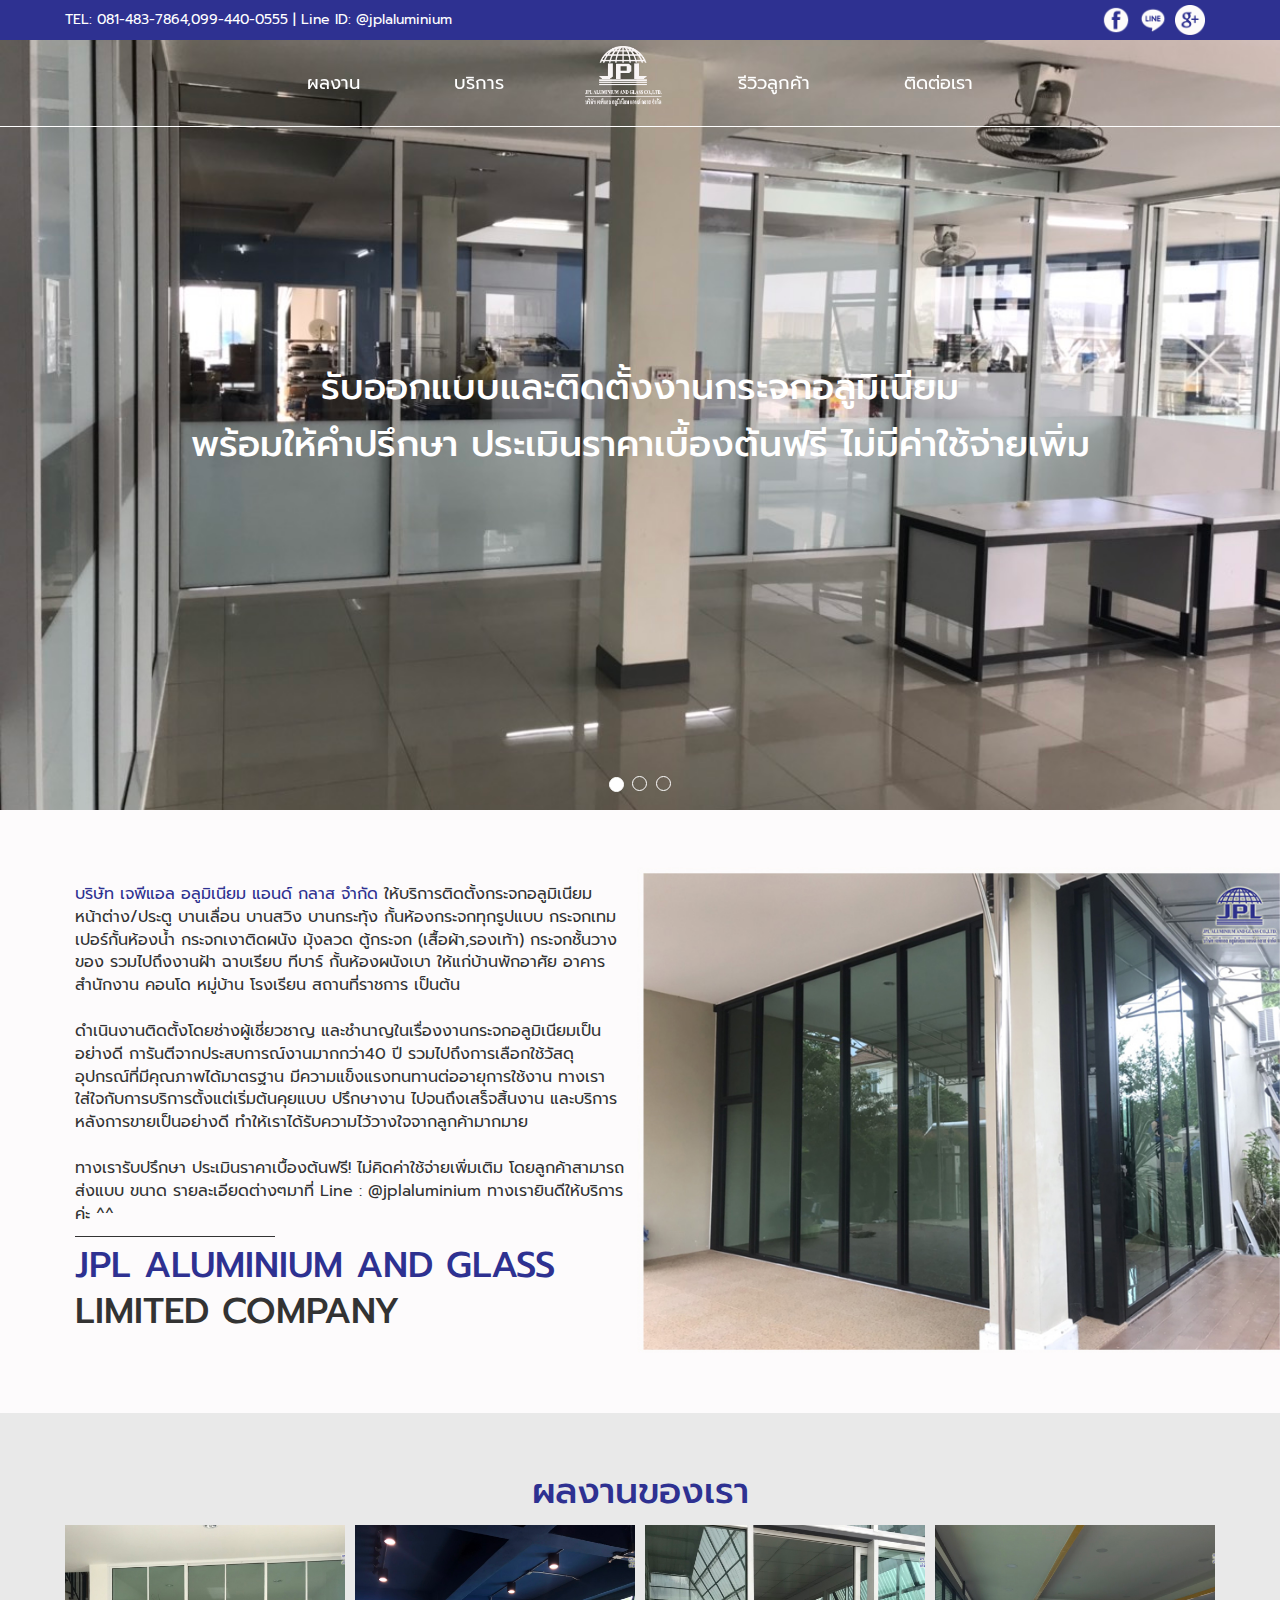
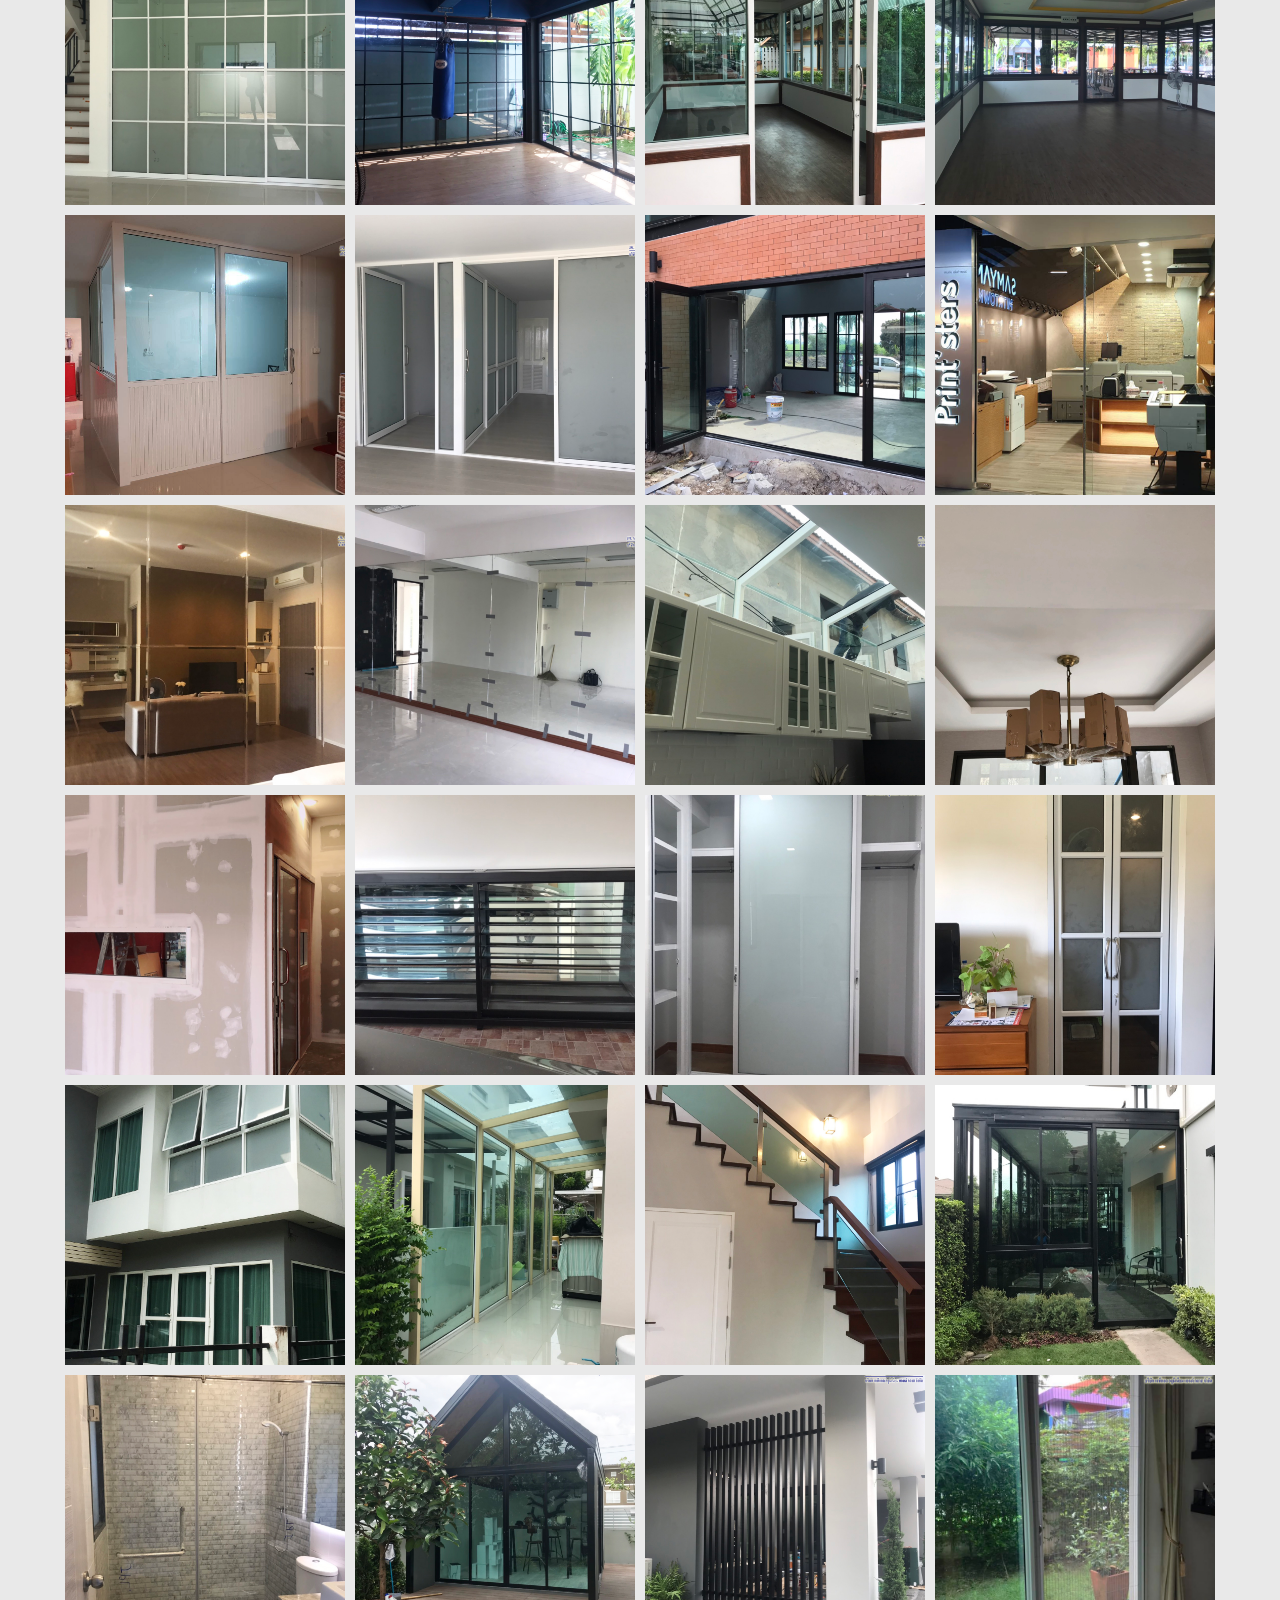
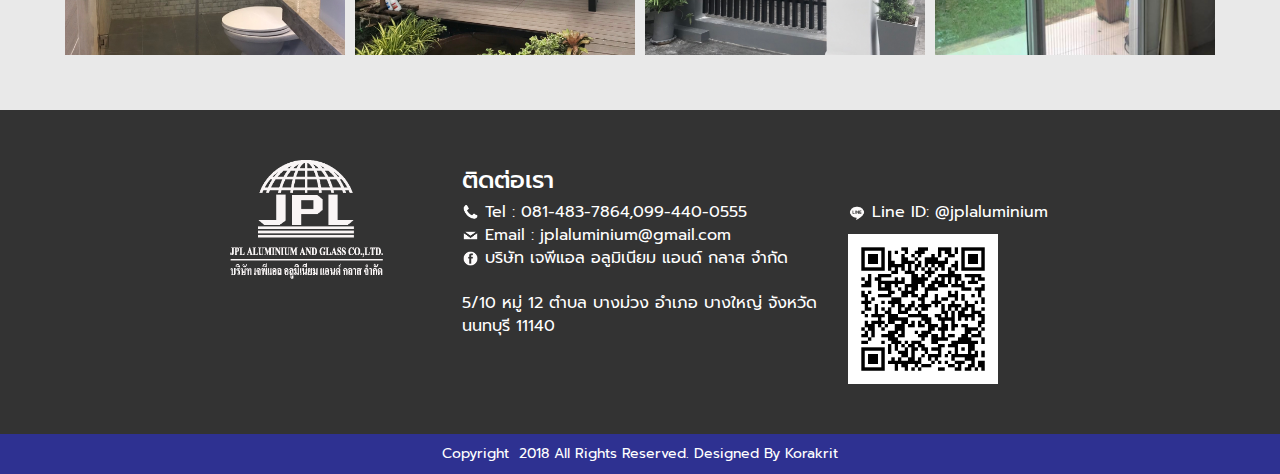
==== index.html @ d48ef94b "test update" ====
<html lang="en"><head>
<meta charset="UTF-8">
<!-- Meta -->
<meta name="viewport" content="width=device-width, initial-scale=1">
<meta name="keywords" content="กั้นห้องอลูมิเนียม, ประตูกระจกอลูมิเนียม, รับติดตั้งกระจกราคาถูก, รับติดตั้งกระจก, รับติดตั้งตกแต่งภายใน, รับกั้นห้องกระจก, รับกั้นห้องอาบน้ำ, รับติดตั้งประตูกระจก, รับติดตั้งหน้าต่างกระจก">
<meta name="description" content="บริการติดตั้งกระจกอลูมิเนียมราคาถูก หน้าต่างประตูกระจก มุ้งลวด มุ้งจีบ กั้นห้อง กั้นห้องอาบน้ำ กระจกเทมเปอร์ ฝ้าทีบาร์ ฝ้าฉาบเรียบ ประตูเหล็ก งานกระจกอลูมิเนียมทุกชนิด ทุกแบบโดยช่างผู้ชำนาญและทีมงานมืออาชีพประสาบการ์มากกว่า 30 ปี ปรึกษาและประเมินราคาฟรี !!!">
<meta http-equiv="X-UA-Compatible" content="IE=edge">
<meta name="robots" content="index,follow">
<meta name=rating content=General>
<meta name="googlebot" content="archive" />
<meta name="distribution" content="Global">
<meta name="language" content="en-th">
<meta name="rating" content="General">
<meta name="expires" content="Never" />
<meta content="7 days" name=revisit-after />
<meta http-equiv="pragma" content="cache" />
<meta property="og:image" content="images/slide1.jpg" />

<link rel="stylesheet" type="text/css" href="css/bootstrap.css?v=101">
<link rel="stylesheet" type="text/css" href="css/style.css?v=101">
<link rel="stylesheet" type="text/css" href="css/font.css?v=101">
<link rel="stylesheet" type="text/css" href="css/product.css?v=101">

<link href="https://fonts.googleapis.com/css?family=Prompt" rel="stylesheet">
<script type="text/javascript" src="js/jquery-1.11.3.min.js?v=101"></script>
<title>รับออกแบบติดตั้งกระจกอลูมิเนียม ติดต่อสอบถาม ปรึกษา ประเมินราคา ดูหน้างานไม่มีค่าใช้จ่าย !!! กรุงเทพฯและปริมณฑล  -เจพีแอล อลูมิเนียม แอนด์ กลาส</title>

</head>

<body>
<!-- Header -->
<div class="navbar-wrapper">
  <div class="bgblue">
    <div class="container">
      <div class="row m0">
        <div class="col-xs-12 col-sm-8 p5 white font14">TEL: 081-483-7864,099-440-0555 | Line ID: @jplaluminium</div>
        <div class="col-xs-12 col-sm-4 text-right hidden-xs">
          <a href="https://www.facebook.com/jplaluminium/" target="_blank"><img src="images/faceicon1.png" width="30"></a>
          <a href="https://line.me/R/ti/p/%40jplaluminium" target="_blank"><img src="images/lineicon1.png" width="30"></a>
          <img src="images/google.png" width="30">
        </div>
      </div>
    </div>
  </div>

  <nav class="navbar navbar-default">
      <div class="container" style="padding:0 15px;">
        <!-- Brand and toggle get grouped for better mobile display -->
        <div class="navbar-header">
            <button type="button" class="navbar-toggle collapsed" data-toggle="collapse" data-target="#bs-example-navbar-collapse-1" aria-expanded="false">
              <span class="sr-only">Toggle navigation</span>
              <span class="icon-bar"></span>
              <span class="icon-bar"></span>
              <span class="icon-bar"></span>
            </button>
            <a class="navbar-brand visible-xs" href="./"><img src="images/logo.png" width="150px"></a>
        </div>

        <div class="collapse navbar-collapse" id="bs-example-navbar-collapse-1">
            <ul class="nav navbar-nav">
              <li><a href="./" class="visible-xs">หน้าแรก</a></li>
              <li><a href="gallery.php">ผลงาน</a></li>
              <li><a href="services.php">บริการ</a></li>
              <li><a href="./" class="hidden-xs zoom" style="border:none;padding: 5px 10px;margin: 0 10px;"><img src="images/logo_white.png" width="100"></a></li>
              <li><a href="review.php">รีวิวลูกค้า</a></li>
              <li><a href="contact.php">ติดต่อเรา</a></li>
            </ul>
        </div><!-- /.container -->
      </div>
  </nav>
 </div>
<!-- Body -->
<div id="carousel-example-generic" class="carousel slide" data-ride="carousel">
  <!-- Indicators -->
  <ol class="carousel-indicators">
    <li data-target="#carousel-example-generic" data-slide-to="0" class="active"></li>
    <li data-target="#carousel-example-generic" data-slide-to="1"></li>
    <li data-target="#carousel-example-generic" data-slide-to="2"></li>
  </ol>

<!--   Wrapper for slides -->
  <div class="carousel-inner" role="listbox">
    <div class="item active">
      <div class="bgscroll slide" style="background-image: url(images/slide1.jpg);">
        <div class="textslide"><br><h1>รับออกแบบและติดตั้งงานกระจกอลูมิเนียม<br></p>พร้อมให้คำปรึกษา ประเมินราคาเบื้องต้นฟรี ไม่มีค่าใช้จ่ายเพิ่ม</p></h1></div>
        <div class="carousel-caption"></div>
      </div>
    </div>
    <div class="item">
      <div class="bgscroll slide" style="background-image: url(images/slide2.jpg);">
        <div class="textslide"><br><h3><p><img src="images/telephone1.png" width="24"> 081-483-7864,099-440-0555</p>
        <p><img src="images/emailicon.png" width="24"> jplaluminium@gmail.com</p>
        <p><img src="images/lineicon1.png" width="24"> Line ID: @jplaluminium</p>
			</h3></div>
        <div class="carousel-caption"></div>
      </div>
    </div>
    <div class="item">
      <div class="bgscroll slide" style="background-image: url(images/slide3.jpg);">
        <div class="textslide"><br><h1>"คุณภาพดี บริการเร็ว ราคามิตรภาพ"<br></h1></div>
        <div class="carousel-caption"></div>
      </div>
    </div>
  </div>
</div>
<!-- end slide-->

<div class="bghome">
	<div class="container">
		<div class="row">
			<div class="col-xs-12 col-sm-10 col-md-8 col-lg-6 font16" data-aos="fade-right">
        <br><p><span class="blue">บริษัท เจพีแอล อลูมิเนียม แอนด์ กลาส จำกัด </span> ให้บริการติดตั้งกระจกอลูมิเนียม หน้าต่าง/ประตู บานเลื่อน บานสวิง บานกระทุ้ง กั้นห้องกระจกทุกรูปแบบ กระจกเทมเปอร์กั้นห้องน้ำ กระจกเงาติดผนัง มุ้งลวด  ตู้กระจก (เสื้อผ้า,รองเท้า) กระจกชั้นวางของ รวมไปถึงงานฝ้า ฉาบเรียบ ทีบาร์ กั้นห้องผนังเบา ให้แก่บ้านพักอาศัย อาคารสำนักงาน คอนโด หมู่บ้าน โรงเรียน สถานที่ราชการ เป็นต้น <br>
<br>ดำเนินงานติดตั้งโดยช่างผู้เชี่ยวชาญ และชำนาญในเรื่องงานกระจกอลูมิเนียมเป็นอย่างดี การันตีจากประสบการณ์งานมากกว่า40 ปี รวมไปถึงการเลือกใช้วัสดุอุปกรณ์ที่มีคุณภาพได้มาตรฐาน มีความแข็งแรงทนทานต่ออายุการใช้งาน ทางเราใส่ใจกับการบริการตั้งแต่เริ่มต้นคุยแบบ ปรึกษางาน ไปจนถึงเสร็จสิ้นงาน และบริการหลังการขายเป็นอย่างดี ทำให้เราได้รับความไว้วางใจจากลูกค้ามากมาย <br>
<br>ทางเรารับปรึกษา ประเมินราคาเบื้องต้นฟรี! ไม่คิดค่าใช้จ่ายเพิ่มเติม โดยลูกค้าสามารถส่งแบบ ขนาด รายละเอียดต่างๆมาที่ Line : @jplaluminium ทางเรายินดีให้บริการค่ะ ^^<br>
        
		<div class="borderbox"></div>
        <h1><span class="blue">JPL ALUMINIUM AND GLASS</span><br>
        LIMITED COMPANY</h1><br>
			</div>
		</div>
	</div>
</div>

<div class="bggray">
	<div class="container">
 <div class="row text-center">
        <h1 class="blue">ผลงานของเรา</h1>
        <a href="images/gallery/gallery1.jpg" class="fresco" data-fresco-group="small">
          <div class="col-xs-6 col-sm-4 col-md-3 p5">
              <div class="blockpro"><div class="picpro" style="background-image: url(images/gallery/gallery1.jpg);"></div></div>
          </div>
        </a>
        <a href="images/gallery/gallery2.jpg" class="fresco" data-fresco-group="small">
          <div class="col-xs-6 col-sm-4 col-md-3 p5">
              <div class="blockpro"><div class="picpro" style="background-image: url(images/gallery/gallery2.jpg);"></div></div>
          </div>
        </a>
        <a href="images/gallery/gallery3.jpg" class="fresco" data-fresco-group="small">
          <div class="col-xs-6 col-sm-4 col-md-3 p5">
              <div class="blockpro"><div class="picpro" style="background-image: url(images/gallery/gallery3.jpg);"></div></div>
          </div>
        </a>
        <a href="images/gallery/gallery4.jpg" class="fresco" data-fresco-group="small">
          <div class="col-xs-6 col-sm-4 col-md-3 p5">
              <div class="blockpro"><div class="picpro" style="background-image: url(images/gallery/gallery4.jpg);"></div></div>
          </div>
        </a>
        <a href="images/gallery/gallery5.jpg" class="fresco" data-fresco-group="small">
          <div class="col-xs-6 col-sm-4 col-md-3 p5">
              <div class="blockpro"><div class="picpro" style="background-image: url(images/gallery/gallery5.jpg);"></div></div>
          </div>
        </a>
        <a href="images/gallery/gallery6.jpg" class="fresco" data-fresco-group="small">
          <div class="col-xs-6 col-sm-4 col-md-3 p5">
              <div class="blockpro"><div class="picpro" style="background-image: url(images/gallery/gallery6.jpg);"></div></div>
          </div>
        </a>
        <a href="images/gallery/gallery7.jpg" class="fresco" data-fresco-group="small">
          <div class="col-xs-6 col-sm-4 col-md-3 p5">
              <div class="blockpro"><div class="picpro" style="background-image: url(images/gallery/gallery7.jpg);"></div></div>
          </div>
        </a>
        <a href="images/gallery/gallery8.jpg" class="fresco" data-fresco-group="small">
          <div class="col-xs-6 col-sm-4 col-md-3 p5">
              <div class="blockpro"><div class="picpro" style="background-image: url(images/gallery/gallery8.jpg);"></div></div>
          </div>
        </a>
        <a href="images/gallery/gallery9.jpg" class="fresco" data-fresco-group="small">
          <div class="col-xs-6 col-sm-4 col-md-3 p5">
              <div class="blockpro"><div class="picpro" style="background-image: url(images/gallery/gallery9.jpg);"></div></div>
          </div>
        </a>
        <a href="images/gallery/gallery10.jpg" class="fresco" data-fresco-group="small">
          <div class="col-xs-6 col-sm-4 col-md-3 p5">
              <div class="blockpro"><div class="picpro" style="background-image: url(images/gallery/gallery10.jpg);"></div></div>
          </div>
        </a>
	    <a href="images/gallery/gallery11.jpg" class="fresco" data-fresco-group="small">
          <div class="col-xs-6 col-sm-4 col-md-3 p5">
              <div class="blockpro"><div class="picpro" style="background-image: url(images/gallery/gallery11.jpg);"></div></div>
          </div>
        </a>
        <a href="images/gallery/gallery12.jpg" class="fresco" data-fresco-group="small">
          <div class="col-xs-6 col-sm-4 col-md-3 p5">
              <div class="blockpro"><div class="picpro" style="background-image: url(images/gallery/gallery12.jpg);"></div></div>
          </div>
        </a>
        <a href="images/gallery/gallery13.jpg" class="fresco" data-fresco-group="small">
          <div class="col-xs-6 col-sm-4 col-md-3 p5">
              <div class="blockpro"><div class="picpro" style="background-image: url(images/gallery/gallery13.jpg);"></div></div>
          </div>
        </a>
        <a href="images/gallery/gallery14.jpg" class="fresco" data-fresco-group="small">
          <div class="col-xs-6 col-sm-4 col-md-3 p5">
              <div class="blockpro"><div class="picpro" style="background-image: url(images/gallery/gallery14.jpg);"></div></div>
          </div>
        </a>
        <a href="images/gallery/gallery15.jpg" class="fresco" data-fresco-group="small">
          <div class="col-xs-6 col-sm-4 col-md-3 p5">
              <div class="blockpro"><div class="picpro" style="background-image: url(images/gallery/gallery15.jpg);"></div></div>
          </div>
        </a>
        <a href="images/gallery/gallery16.jpg" class="fresco" data-fresco-group="small">
          <div class="col-xs-6 col-sm-4 col-md-3 p5">
              <div class="blockpro"><div class="picpro" style="background-image: url(images/gallery/gallery16.jpg);"></div></div>
          </div>
        </a>
        <a href="images/gallery/gallery17.jpg" class="fresco" data-fresco-group="small">
          <div class="col-xs-6 col-sm-4 col-md-3 p5">
              <div class="blockpro"><div class="picpro" style="background-image: url(images/gallery/gallery17.jpg);"></div></div>
          </div>
        </a>
        <a href="images/gallery/gallery18.jpg" class="fresco" data-fresco-group="small">
          <div class="col-xs-6 col-sm-4 col-md-3 p5">
              <div class="blockpro"><div class="picpro" style="background-image: url(images/gallery/gallery18.jpg);"></div></div>
          </div>
        </a>
       <a href="images/gallery/gallery19.jpg" class="fresco" data-fresco-group="small">
          <div class="col-xs-6 col-sm-4 col-md-3 p5">
              <div class="blockpro"><div class="picpro" style="background-image: url(images/gallery/gallery19.jpg);"></div></div>
          </div>
        </a>
        <a href="images/gallery/gallery20.jpg" class="fresco" data-fresco-group="small">
          <div class="col-xs-6 col-sm-4 col-md-3 p5">
              <div class="blockpro"><div class="picpro" style="background-image: url(images/gallery/gallery20.jpg);"></div></div>
          </div>
        </a>
        <a href="images/gallery/gallery21.jpg" class="fresco" data-fresco-group="small">
          <div class="col-xs-6 col-sm-4 col-md-3 p5">
              <div class="blockpro"><div class="picpro" style="background-image: url(images/gallery/gallery21.jpg);"></div></div>
          </div>
        </a>
        <a href="images/gallery/gallery22.jpg" class="fresco" data-fresco-group="small">
          <div class="col-xs-6 col-sm-4 col-md-3 p5">
              <div class="blockpro"><div class="picpro" style="background-image: url(images/gallery/gallery22.jpg);"></div></div>
          </div>
        </a>
        <a href="images/gallery/gallery23.jpg" class="fresco" data-fresco-group="small">
          <div class="col-xs-6 col-sm-4 col-md-3 p5">
              <div class="blockpro"><div class="picpro" style="background-image: url(images/gallery/gallery23.jpg);"></div></div>
          </div>
        </a>
        <a href="images/gallery/gallery24.jpg" class="fresco" data-fresco-group="small">
          <div class="col-xs-6 col-sm-4 col-md-3 p5">
              <div class="blockpro"><div class="picpro" style="background-image: url(images/gallery/gallery24.jpg);"></div></div>
          </div>
        </a>
        </div>

	</div>
</div>

<!-- Footer -->
<div class="bggray1">
<div class="container">
	<div class="row font16 white">
		<div class="col-sm-5 col-md-3 col-md-offset-1 text-center">
			<a href="#"><img src="images/logo_white.png" width="200" class="maxwidth"></a><br>
		</div>
		<div class="col-sm-4 col-md-4">
			<h3 class="white">ติดต่อเรา</h3>
		<img src="images/telephone1.png" width="17">  Tel : 081-483-7864,099-440-0555<br>
		<img src="images/emailicon.png" width="17"> Email : jplaluminium@gmail.com<br>
	   <a href="https://www.facebook.com/jplaluminium/" target="_blank"><img src="images/faceicon1.png" width="17"> บริษัท เจพีแอล อลูมิเนียม แอนด์ กลาส จำกัด</a><br><br>
			5/10 หมู่ 12 ตำบล บางม่วง อำเภอ บางใหญ่ จังหวัดนนทบุรี 11140<br>
		</div>
		<div class="col-sm-3 col-md-4">
            <h3>&nbsp;</h3>
            <p><img src="images/lineicon1.png" width="18"> Line ID: @jplaluminium</p>
            <img src="images/qrcode.jpg" width="150">
		</div>
	</div>
</div>
</div>

<div class="bgblue text-center">
    <div class="container font14">
        <div class="row" style="margin:5px;">
            <span class="white">Copyright <i class="glyphicon glyphi-copyright-mark font12"></i> 2018 All Rights Reserved. Designed By <a href="https://www.facebook.com/fernaldesw" target="_blank" class="white">Korakrit</a></span>
        </div>
    </div>
</div>


<script src="js/bootstrap.min.js?v=101"></script>

<script type="text/javascript">
$(document).ready(function () {
    if( /Android|webOS|iPhone|iPad|iPod|BlackBerry|IEMobile|Opera Mini/i.test(navigator.userAgent) ) 
    {
        $(".bgfixed").css("background-attachment","scroll")
    }
});
</script>
<script src="js/aos.js"></script>
<script>
    AOS.init({
        easing: 'ease-in-out-sine' });
</script>

<!--</body>-->
</html>
---- css/style.css ----
@charset "utf-8";body{font-family:'Prompt',supermarket, sans-serif;font-size:18px;text-decoration:none;}
.container{padding:5px;}
.row{margin-right:0px;margin-left:0px;margin-top:45px;margin-bottom:45px;}
.p0{padding:0px;}
.p5{padding:5px;}
.p10{padding:10px;}
.pt5{padding:5px 10px;}
.p10{padding:10px;}
.p20{padding:20px;}
.m0{margin:0;}
.fr{float:right;}
.fl{float:left;}
.maxwidth{max-width:100%}
.borderall{border:2px solid #fff;}
.bordertop{border-top-width:thin;border-top-style:solid;border-top-color:#fff;}
.borderdown{border-bottom-width:thin;border-bottom-style:solid;border-bottom-color:#ccc;}
.borderbox{display:inline-block;width:200px;border-bottom-width:1px;border-bottom-style:solid;border-bottom-color:#333;}
.bordergreen{border-bottom-width:2px;border-bottom-style:solid;border-bottom-color:#7fc00a;display:inline-block;width:150px;}
.radius{-moz-border-radius:10px;-webkit-border-radius:10px;border-radius:10px;}
/*.bggreen{background-color:#14a77d;}*/
.bgblue{background-color:#2e3191;}
.bggray{background-color:#e9e9e9;}
.bggray1{background-color:#333;}
.bgfooter{background-color:#f2f1f1;}
.bgfixed{background-image:url(../images/bgproduct.jpg);background-repeat:no-repeat;background-position:bottom center;background-attachment:fixed;-webkit-background-size:cover;-moz-background-size:cover;-o-background-size:cover;background-size:cover;}
.bgscroll{background-image:url(../images/bgabout.jpg);background-repeat:no-repeat;background-position:center center;background-attachment:scroll;-webkit-background-size:cover;-moz-background-size:cover;-o-background-size:cover;background-size:cover;}
.bghome{background-image:url(../images/bghome.jpg);background-repeat:no-repeat;background-position:left center;background-attachment:scroll;-webkit-background-size:cover;-moz-background-size:cover;-o-background-size:cover;background-size:cover;}
.ghostbutton{display:inline-block;padding:7px 25px;color:#000;border:thin double #000;text-decoration:none;text-align:center;}
.ghostbutton:hover,.ghostbutton:focus{border-color:#003585;color:#fff;background-color:#003585;text-decoration:none;-webkit-transition:all 0.1s ease-in 0s;-moz-transition:all 0.1s ease-in 0s;-ms-transition:all 0.1s ease-in 0s;-o-transition:all 0.1s ease-in 0s;transition:all 0.1s ease-in 0s;}
.btncategory a{display:inline-block;padding:7px 25px;margin:2px 1px;color:#333;border:2px solid #333;text-decoration:none;text-align:center;}
.btncategory a.active,
.btncategory a:hover,.btncategory a:focus{color:#fff;background-color:#333;text-decoration:none;-webkit-transition:all 0.1s ease-in 0s;-moz-transition:all 0.1s ease-in 0s;-ms-transition:all 0.1s ease-in 0s;-o-transition:all 0.1s ease-in 0s;transition:all 0.1s ease-in 0s;}
.slide{min-height:80vh;}
.service{min-height:60vh;position:relative;}
.textslide{position:absolute;top:50%;transform:translate(-0%, -50%);width:100%;text-align:center;color:#fff;}
.opawhite{background-color:#fff;position:relative;}
.zoom{transition:all 0.3s;}
.zoom:hover{-ms-transform:scale(1.03);-webkit-transform:scale(1.03);transform:scale(1.03);}
.opawhite img{opacity:1;}
a:hover .opawhite img{opacity:0.7;}
.googlemap{background:transparent;position:relative;width:100%;height:450px;top:450px;margin-top:-450px;}
.navbar{margin-bottom:0px;}
.navbar-default{background-color:transparent;}
.navbar-brand img{width:150px;}
.navbar-default .navbar-toggle .icon-bar{background-color:#666;}
.carousel-indicators{bottom:0px;}
.carousel-indicators .active{width:15px;height:15px;background-color:#fff;}
.carousel-indicators li{width:15px;height:15px;background-color:#000 \9;background-color:rgba(0, 0, 0, 0);border:1px solid #fff;border-radius:15px;}
.nav-pills > li > a{color:#000;border:thin solid #000;background-color:transparent;margin:5px 0;border-radius:0;}
.nav-pills > li.active > a, .nav-pills > li.active > a:hover, .nav-pills > li.active > a:focus{color:#2e3191;border-color:#2e3191;background-color:transparent;}
.nav-pills{text-align:center;}
.nav-tabs > li, .nav-pills > li{float:none;display:inline-block;*display:inline;zoom:1;}
.icon, .iconfooter{display:inline-block;text-align:center;padding:5px 0;width:40px;font-size:18px;color:#fff;border-radius:50%;transition:all .2s ease-in;}
.iconfooter{font-size:24px;width:45px;background-color:#d9c593;}
.icon:hover, .iconfooter:hover{background-color:#ae9364;}
@media screen and (max-width:767px){body{font-size:14px;}
h1{font-size:30px;}
h2{font-size:24px;}
h3{font-size:18px;}
.slide{min-height:50vh;}
.service{min-height:40vh;}
.bghome{background-image:none;}
.navbar-brand img{margin-top:-5px;width:80px;}
.navbar-default .navbar-nav > li > a{border-bottom:thin solid #efefef;}
.navbar-nav{margin:0 -15px;}
.navbar-default .navbar-nav > li > a{color:#333;border:none;border-bottom:1px solid #ccc;}
.navbar-default .navbar-nav > li > a:hover, .navbar-default .navbar-nav > li > a:focus{color:#2e3191;border:none;border-bottom:1px solid #ccc;}
}
@media screen and (min-width:768px){.navbar-nav > li > a{padding:10px 25px;margin:20px 10px;}
.navbar .navbar-nav{display:inline-block;float:none;text-align:center;}
.navbar .navbar-collapse{text-align:center;}
.navbar-wrapper{position:absolute;top:0;left:0;right:0;z-index:10;border-bottom:1px solid #fff;}
.navmargin{margin-top:130px;}
}
@media screen and (min-width:768px) and (max-width:991px){.navbar-brand img{width:120px;}
}
@media (min-width:992px){.navbar-nav > li > a{padding:10px 25px;margin:20px;}
}
@media screen and (min-width:1200px){.slide{min-height:90vh;}
}
---- css/font.css ----
@charset "utf-8";
@import url("../webfonts/supermarket/stylesheet.css?v=1001");
/* CSS Document */

.textshadow{
    text-shadow: 0.05em 0.05em #000;
}
.white, .white a{
	color: #FFF;
	text-decoration: none;
}
.black{
	color: #000;
	text-decoration: none;
}
.black:hover{
	color: #000;
	text-decoration: none;
}
.gray{
	color: #333;
	text-decoration: none;
}
.graylink{
	color: #ccc;
	text-decoration: none;
}
.graylink:hover{
	text-decoration: underline;
}
.blue{
	color: #2e3191 !important;
	text-decoration: none;
	
	
}

/*
.green{
	color: #14a77d;
	text-decoration: none;
	
}
.greenlink{
	color: #333;
	text-decoration: none;
}
.greenlink:hover{
	color: #14a77d;
	text-decoration: none;
}
*/
.yellow{
	color: #ffc206;
	text-decoration: none;
}
.orange{
    color: #ff9806;
	text-decoration: none;
}
.pink{
    color:#f766bb;
	text-decoration: none;
}
.pupple{
	color:#6c17a3;
	text-decoration: none;
}
.red{
    color:#ff0606;
	text-decoration: none;
}
.redlink{
	color:#000;
	text-decoration: none;
}
.redlink:hover{
	color:#aa001c;
	text-decoration: none;
}
.font12{
	font-size: 12px;
	text-decoration: none;
}
.font14{
	font-size: 14px;
	text-decoration: none;
}
.font16{
	font-size: 16px;
	text-decoration: none;
}
.font18{
	font-size: 18px;
	text-decoration: none;
}
.font24{
	font-size: 24px;
	text-decoration: none;
}
.font30{
	font-size: 30px;
	text-decoration: none;
}
.tahoma16{
	font-family:Tahoma, Geneva, sans-serif;
	font-size:16px;
	text-decoration: none;
}
.super16,.super18,.super20,.super24,.super36{
	font-family: supermarket;
	font-size: 16px;
	text-decoration: none;
}
.super18{
	font-size: 18px;
}
.super20{
	font-size: 20px;
}
.super24{
	font-size: 24px;
}
.super36{
	font-size: 36px;
}
@media screen and (max-width: 767px)
{
.font16{
	font-size: 14px;
}
.font18{
	font-size: 16px;
}
.font24{
	font-size: 20px;
}
.font30{
	font-size: 24px;
}
.thaisans24{
	font-size: 20px;
}
.thaisans48{
	font-size: 36px;
}
.thaisans60{
	font-size: 48px;
}
.super16{
	font-size: 16px;
}
.super18{
	font-size: 16px;
}
.super20{
	font-size: 16px;
}
.super24{
	font-size: 20px;
}
.super36{
	font-size: 28px;
	line-height:180%;
}
}
@media screen and (min-width: 768px)
{
.font16{
	font-size: 16px;
}
.font18{
	font-size: 18px;
}
.font24{
	font-size: 22px;
}
.font30{
	font-size: 26px;
}
.thaisans24{
	font-size: 22px;
}
.thaisans48{
	font-size: 40px;
}
.thaisans60{
	font-size: 55px;
}
.super18{
	font-size: 18px;
}
.super20{
	font-size: 18px;
	}
.super36{
	font-size: 34px;
	line-height:200%;
}
}
@media screen and (min-width: 992px)
{
.font16{
	font-size: 16px;
}
.font18{
	font-size: 18px;
}
.font24{
	font-size: 24px;
}
.font30{
	font-size: 30px;
}
.thaisans24{
	font-size: 24px;
}
.thaisans48{
	font-size: 48px;
}
.thaisans60{
	font-size: 60px;
}
.super18{
	font-size: 18px;
}
.super20{
	font-size: 20px;
}
.super36{
	font-size: 34px;
	line-height:200%;
}
}
@media screen and (min-width: 1200px)
{
.super16{
	font-size: 16px;
}
.super20{
	font-size: 20px;
}
.super24{
	font-size: 24px;
}
.super36{
	font-size: 36px;
	line-height:200%;
}
}
---- css/product.css ----
@charset "utf-8";.discount{position:absolute;background-color:#275c9c;padding:5px 10px;font-size:12px;top:0px;right:0px;z-index:1;}
.croptextpro{white-space:nowrap;width:100%;overflow:hidden;text-overflow:ellipsis;display:inline-block;}
.blockpro{position:relative;display:inline-block;text-align:left;width:100%;text-decoration:none;background-color:#fff;transition:all 0.3s;overflow:hidden;}
.picpro{background-repeat:no-repeat;background-position:center center;background-attachment:scroll;height:250px;-webkit-background-size:cover;-moz-background-size:cover;-o-background-size:cover;background-size:cover;transition:all 0.3s;}
.picprobig{height:500px;}
.picprosmall{height:250px;}
.blockpro:hover .picpro{-ms-transform:scale(1.07);-webkit-transform:scale(1.07);transform:scale(1.07);}
.blockpro .picpro::before{content:'';background:#ccc;position:absolute;width:100%;height:100%;opacity:0;z-index:99;-webkit-transition:all .5s ease;-moz-transition:all .5s ease;-o-transition:all .5s ease;transition:all .5s ease;}
.blockpro:hover .picpro::before{opacity:0.5;}
.blockpro:hover .textpro{top:50%;transform:translate(-0%, -50%);opacity:1;}
.textpro{top:0;text-align:center;font-size:20px;position:absolute;color:#FFF;letter-spacing:0.05cm;text-shadow:0.05em 0.05em #000;text-decoration:none;width:100%;z-index:101;opacity:0;padding:0px 5px;-webkit-transition:all .5s ease;-moz-transition:all .5s ease;-o-transition:all .5s ease;transition:all .5s ease;}
.textdes{height:135px;padding:5px 10px;}
.boxsidebar{padding:10px 15px;}
.menu1{background:url(../images/bgwhite.png);padding:5px 15px;margin:auto auto;text-align:left;vertical-align:middle;border-bottom:thin solid #eee;background-color:#ffffff;}
.menu1:hover{border-bottom:thin solid #efefef;}
.boxheadside{display:inline-block;background-color:#ae9364;color:#fff;padding:0px 10px;}
.boxheadside:hover{opacity:0.8;}
.blocksmall{display:inline-block;margin:5px;text-align:left;text-decoration:none;width:60px;height:70px;text-align:center;float:left;overflow:hidden;}
.picsmall{height:70px;background-repeat:no-repeat;background-position:top center;background-attachment:scroll;-webkit-background-size:cover;-moz-background-size:cover;-o-background-size:cover;background-size:cover;transition:all 0.3s;}
.picsmall:hover{-ms-transform:scale(1.05);-webkit-transform:scale(1.05);transform:scale(1.05);}
.psmall{padding-top:3px;padding-left:85px;}
.blockprosmall{display:inline-block;margin:5px;text-align:left;text-decoration:none;width:90px;height:100px;text-align:center;overflow:hidden;border:thin solid #ddd;}
.picprosmall,.picprosmalldetail{height:100px;background-repeat:no-repeat;background-position:top center;background-attachment:scroll;-webkit-background-size:cover;-moz-background-size:cover;-o-background-size:cover;background-size:cover;transition:all 0.3s;}
.picprosmall:hover{-ms-transform:scale(1.10);-webkit-transform:scale(1.10);transform:scale(1.10);}
.detail img{max-width:100%;height:auto;}
.detail iframe{max-width:100%;}
.detail table{border-collapse:collapse;border-spacing:0;width:100%;color:#000;border:3px solid #211915;background-color:#fff;}
.detail th, td{text-align:left;padding:8px;border:3px solid #211915;}
.detail tr:first-child{background-color:#ae9364;color:#fff;font-size:24px;padding:15px;}
.detail tr:nth-child(even){background-color:#f2f2f2}
@media screen and (max-width:767px){.picpro{height:300px;}
.picprobig{height:400px;}
.picprosmall{height:350px;}
.blockpro{font-size:16px;}
}
@media screen and (max-width:600px){.picpro{height:250px;}
.picprobig{height:500px;}
.picprosmall{height:300px;}
}
@media screen and (max-width:550px){.picpro{height:250px;}
.picprobig{height:500px;}
.picprosmall{height:250px;}
}
@media screen and (max-width:500px){.picpro{height:230px;}
.picprobig{height:450px;}
.picprosmall{height:250px;}
}
@media screen and (max-width:420px){.picpro{height:200px;}
.picprobig{height:400px;}
.picprosmall{height:250px;}
}
@media screen and (max-width:380px){.picpro{height:190px;}
.picprobig{height:380px;}
.picprosmall{height:200px;}
}
@media screen and (max-width:360px){.picpro{height:130px;}
.picprobig{height:360px;}
.picprosmall{height:200px;}
.blockprosmall{width:80px;}
}
@media screen and (min-width:768px){.picpro{height:250px;}
.picprobig{height:450px;}
.picprosmall{height:200px;}
}
@media screen and (min-width:992px){.picpro{height:250px;}
.picprobig{height:435px;}
.picprosmall{height:200px;}
.picprosmalls{height:200px;}
}
@media screen and (min-width:1200px){.picpro{height:280px;}
.picprobig{height:515px;}
.picprosmall{height:250px;}
.picprosmalls{height:220px;}
}
@media screen and (min-width:1500px){.picprosmall{height:300px;}
.picprosmalls{height:250px;}
}
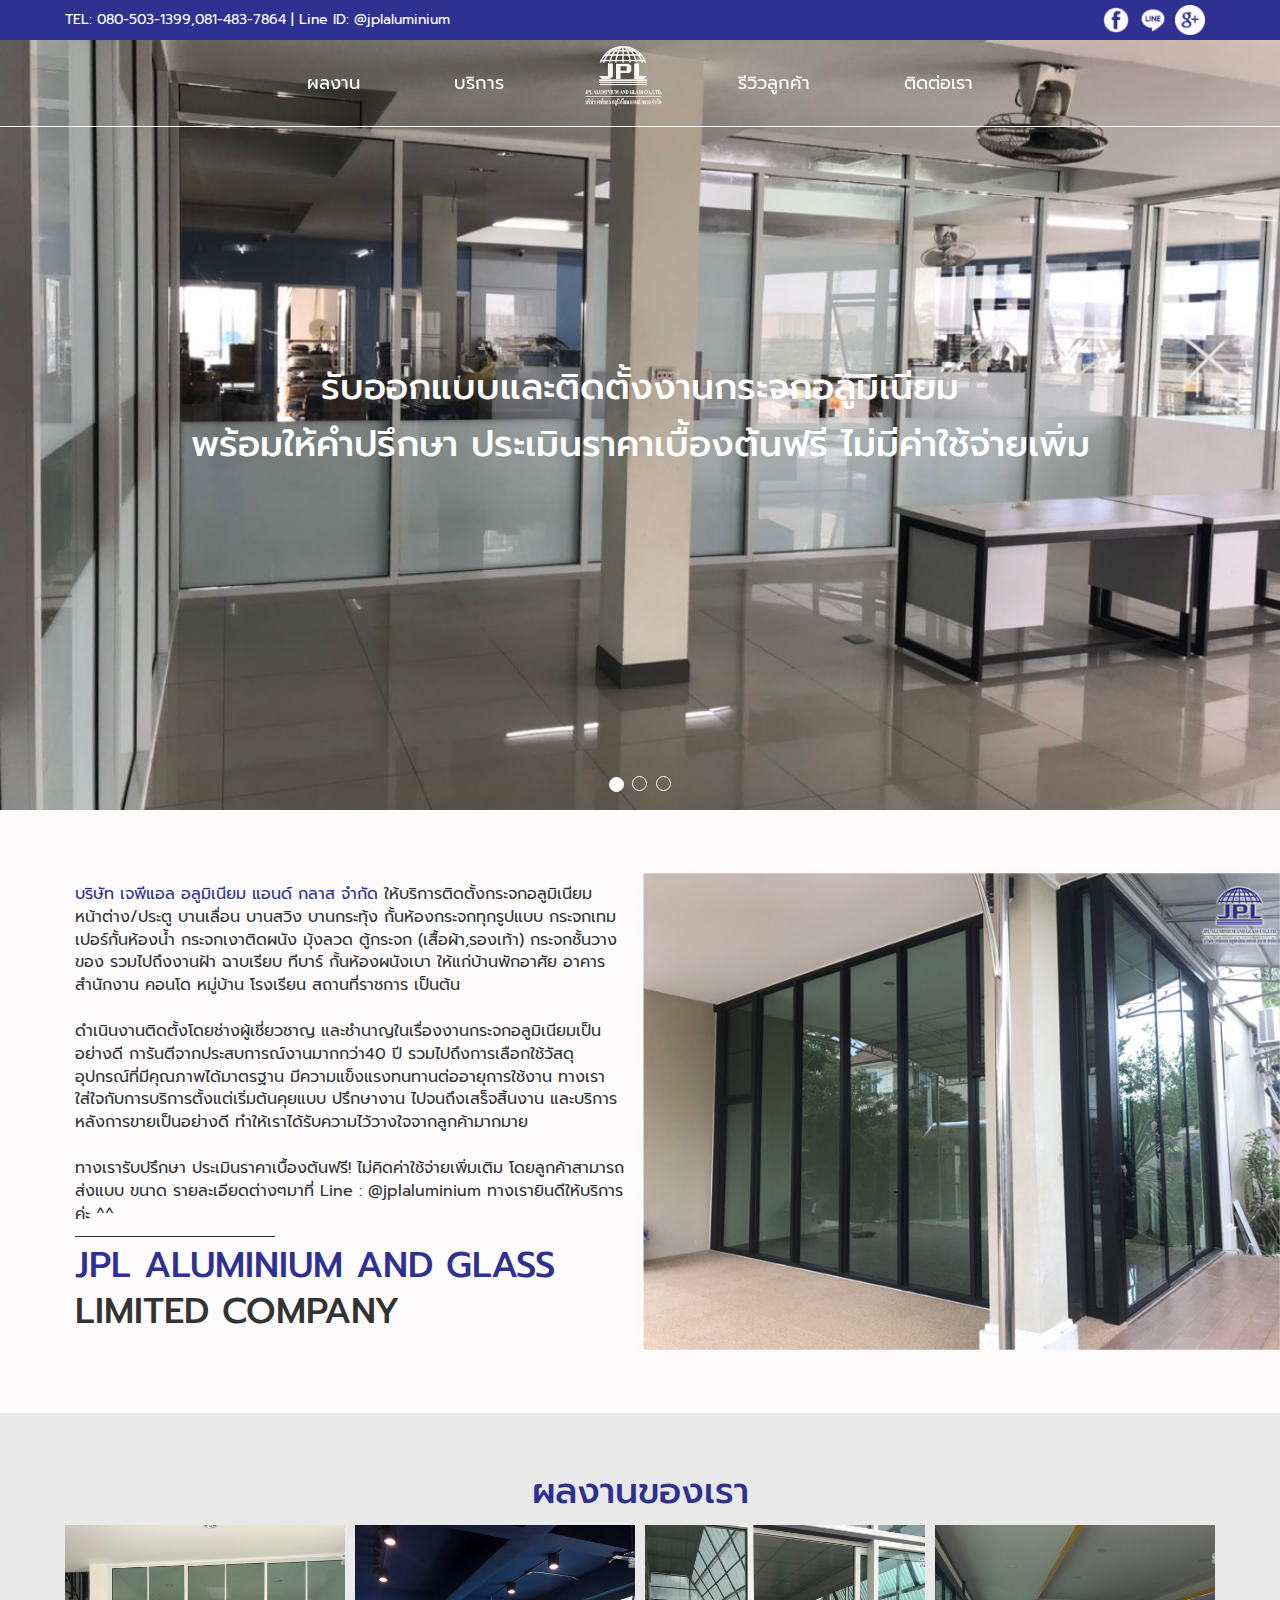
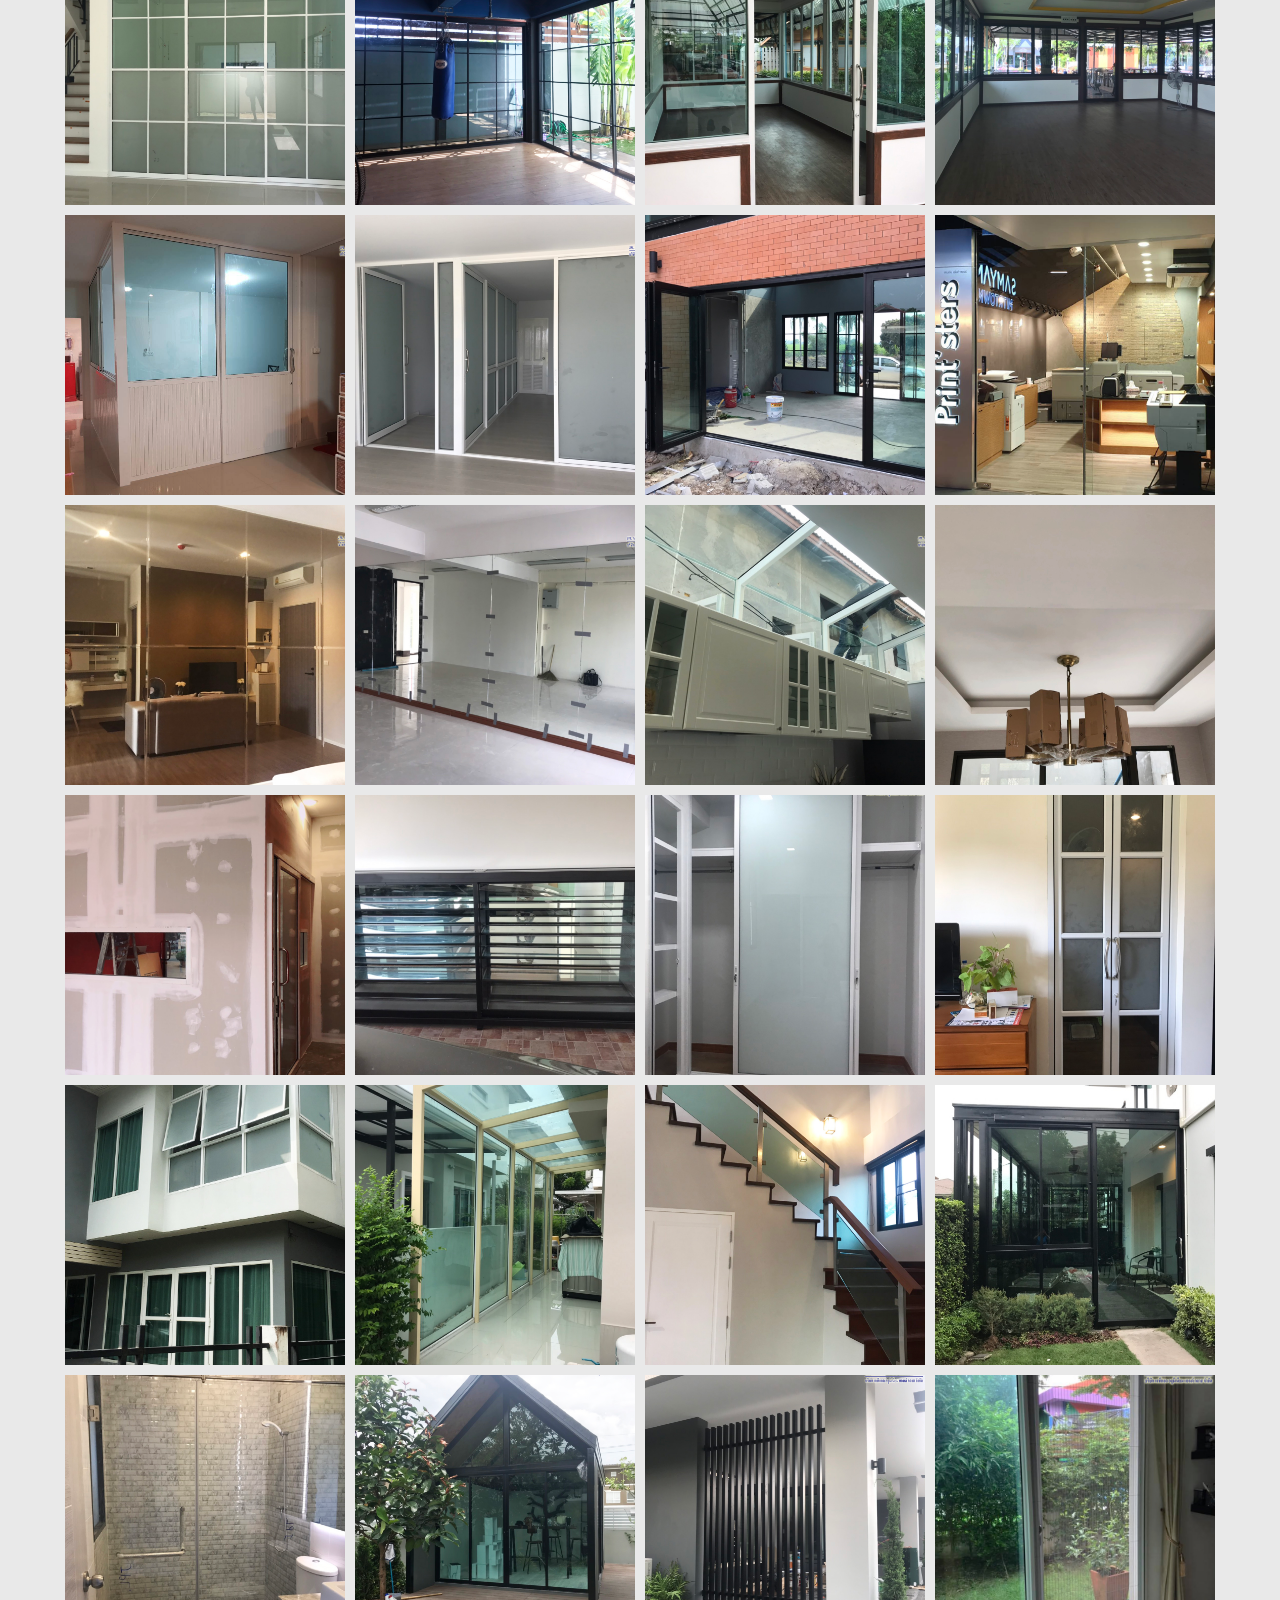
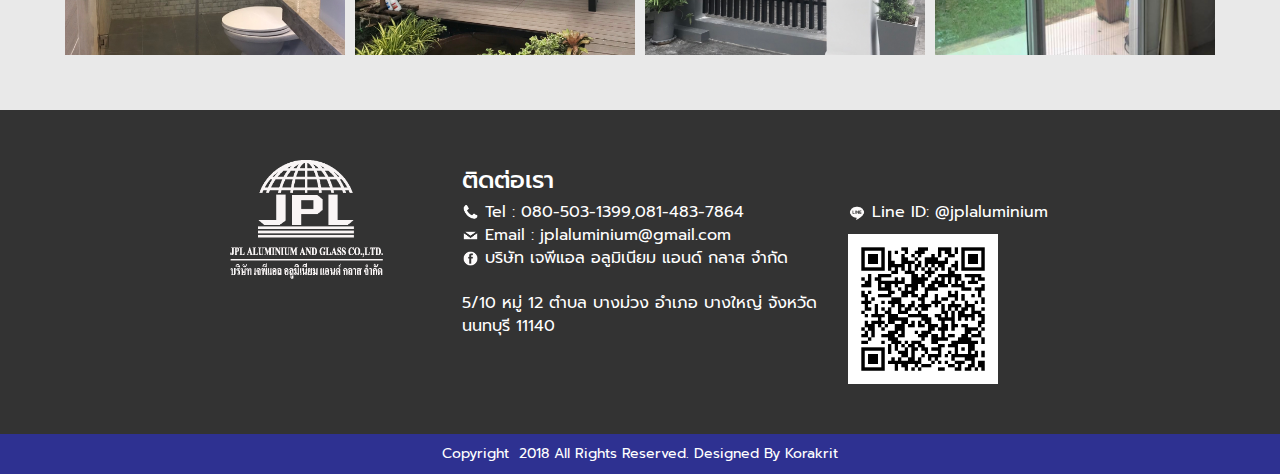
==== commit 31b78f15: "แก้เบอร์มือถือ" ====
--- a/index.html
+++ b/index.html
@@ -23,7 +23,7 @@
 
 <link href="https://fonts.googleapis.com/css?family=Prompt" rel="stylesheet">
 <script type="text/javascript" src="js/jquery-1.11.3.min.js?v=101"></script>
-<title>รับออกแบบติดตั้งกระจกอลูมิเนียม ติดต่อสอบถาม ปรึกษา ประเมินราคา ดูหน้างานไม่มีค่าใช้จ่าย !!! กรุงเทพฯและปริมณฑล  -เจพีแอล อลูมิเนียม แอนด์ กลาส</title>
+<title>รับออกแบบติดตั้งกระจกอลูมิเนียม ติดต่อสอบถาม ปรึกษา ประเมินราคา ดูหน้างานไม่มีค่าใช้จ่าย !!! กรุงเทพฯและปริมณฑล  เจพีแอล อลูมิเนียม แอนด์ กลาส</title>
 
 </head>
 
@@ -33,7 +33,7 @@
   <div class="bgblue">
     <div class="container">
       <div class="row m0">
-        <div class="col-xs-12 col-sm-8 p5 white font14">TEL: 081-483-7864,099-440-0555 | Line ID: @jplaluminium</div>
+        <div class="col-xs-12 col-sm-8 p5 white font14">TEL: 080-503-1399,081-483-7864 | Line ID: @jplaluminium</div>
         <div class="col-xs-12 col-sm-4 text-right hidden-xs">
           <a href="https://www.facebook.com/jplaluminium/" target="_blank"><img src="images/faceicon1.png" width="30"></a>
           <a href="https://line.me/R/ti/p/%40jplaluminium" target="_blank"><img src="images/lineicon1.png" width="30"></a>
@@ -88,7 +88,7 @@
     </div>
     <div class="item">
       <div class="bgscroll slide" style="background-image: url(images/slide2.jpg);">
-        <div class="textslide"><br><h3><p><img src="images/telephone1.png" width="24"> 081-483-7864,099-440-0555</p>
+        <div class="textslide"><br><h3><p><img src="images/telephone1.png" width="24"> 080-503-1399,081-483-7864</p>
         <p><img src="images/emailicon.png" width="24"> jplaluminium@gmail.com</p>
         <p><img src="images/lineicon1.png" width="24"> Line ID: @jplaluminium</p>
 			</h3></div>
@@ -259,7 +259,7 @@
 		</div>
 		<div class="col-sm-4 col-md-4">
 			<h3 class="white">ติดต่อเรา</h3>
-		<img src="images/telephone1.png" width="17">  Tel : 081-483-7864,099-440-0555<br>
+		<img src="images/telephone1.png" width="17">  Tel : 080-503-1399,081-483-7864<br>
 		<img src="images/emailicon.png" width="17"> Email : jplaluminium@gmail.com<br>
 	   <a href="https://www.facebook.com/jplaluminium/" target="_blank"><img src="images/faceicon1.png" width="17"> บริษัท เจพีแอล อลูมิเนียม แอนด์ กลาส จำกัด</a><br><br>
 			5/10 หมู่ 12 ตำบล บางม่วง อำเภอ บางใหญ่ จังหวัดนนทบุรี 11140<br>
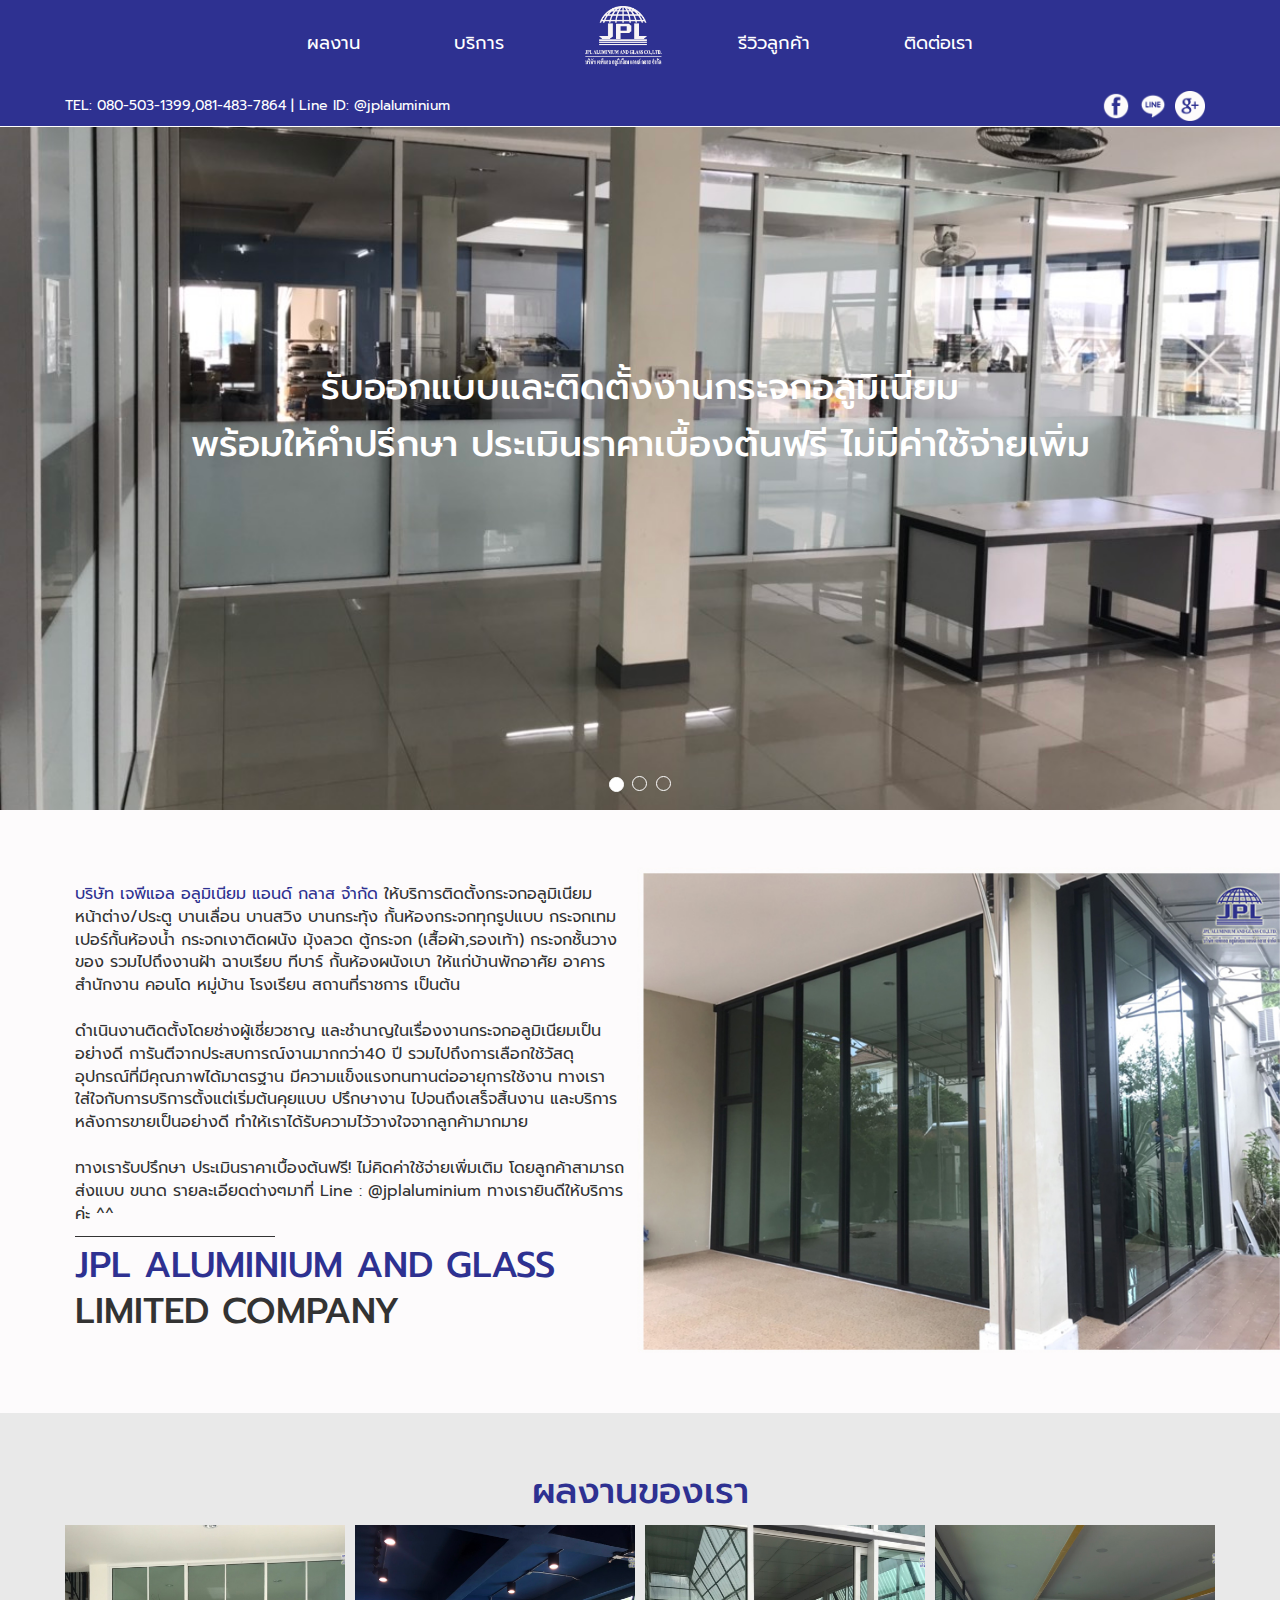
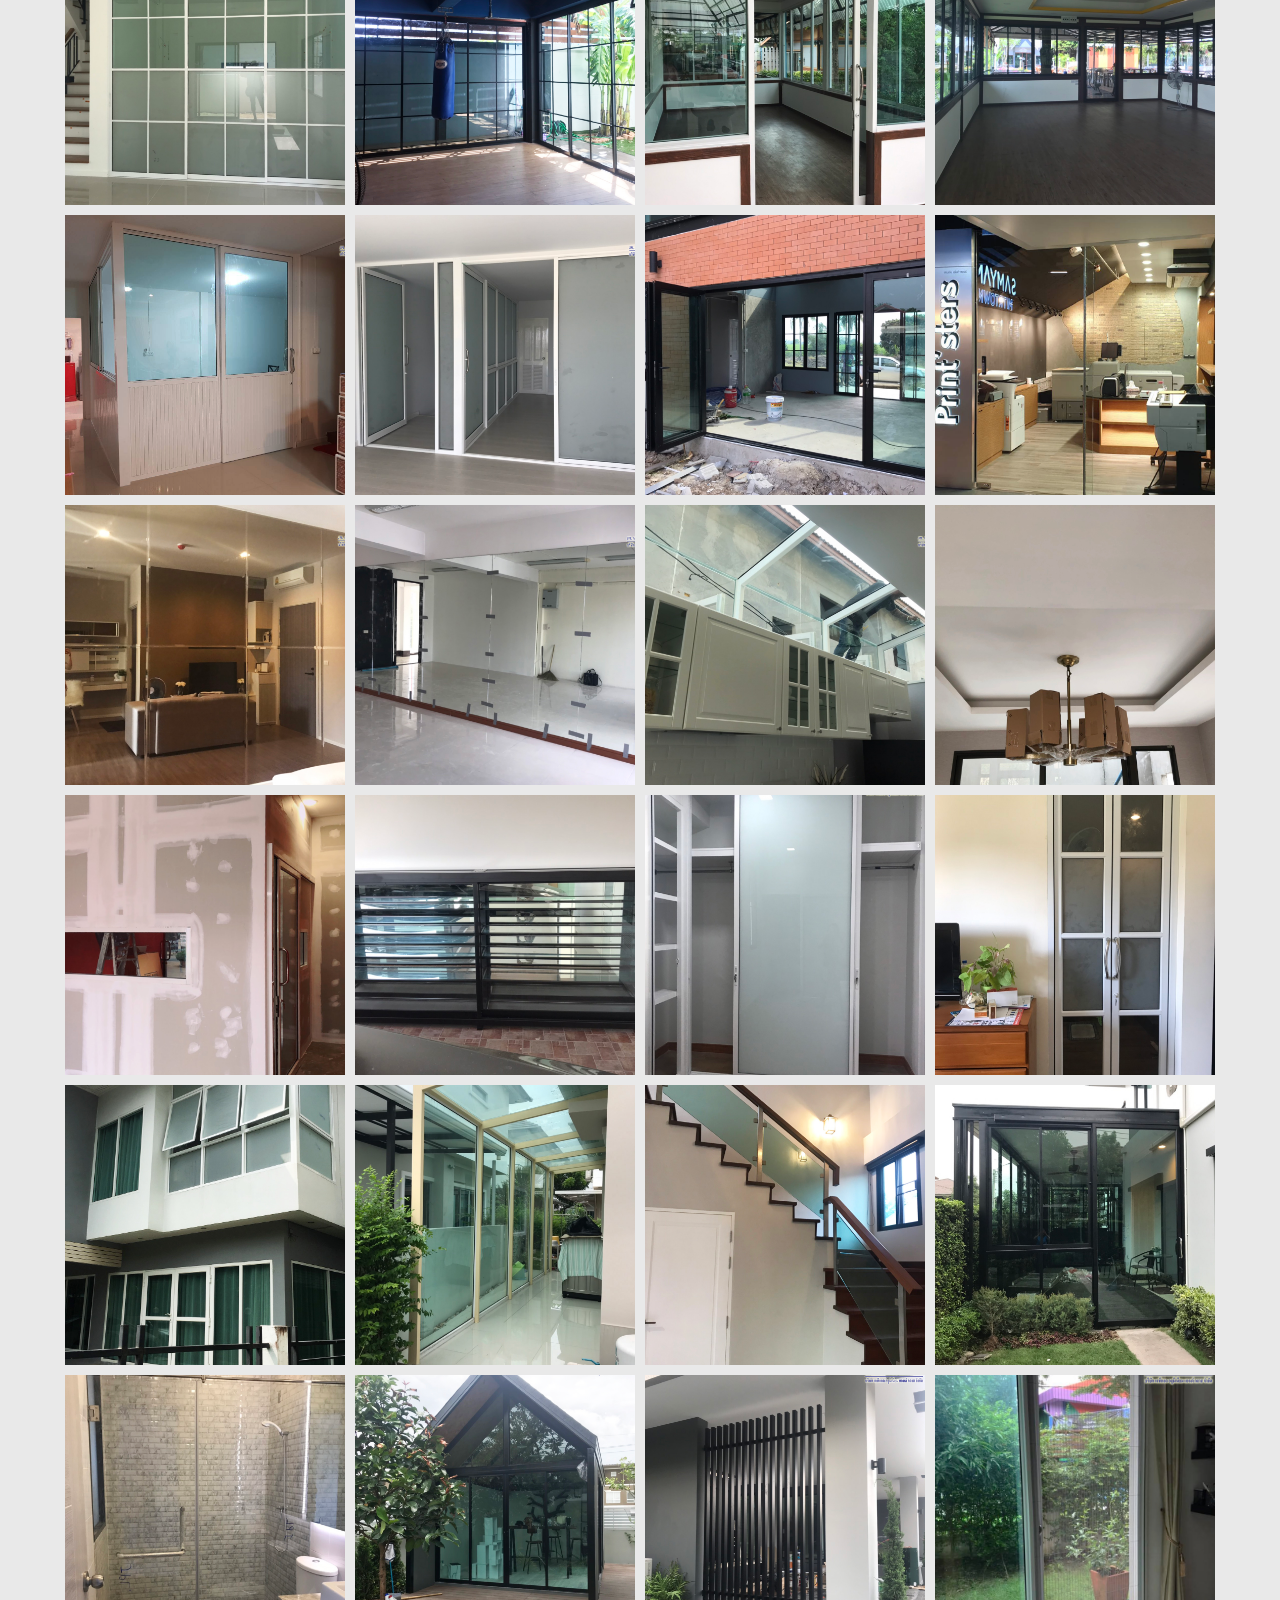
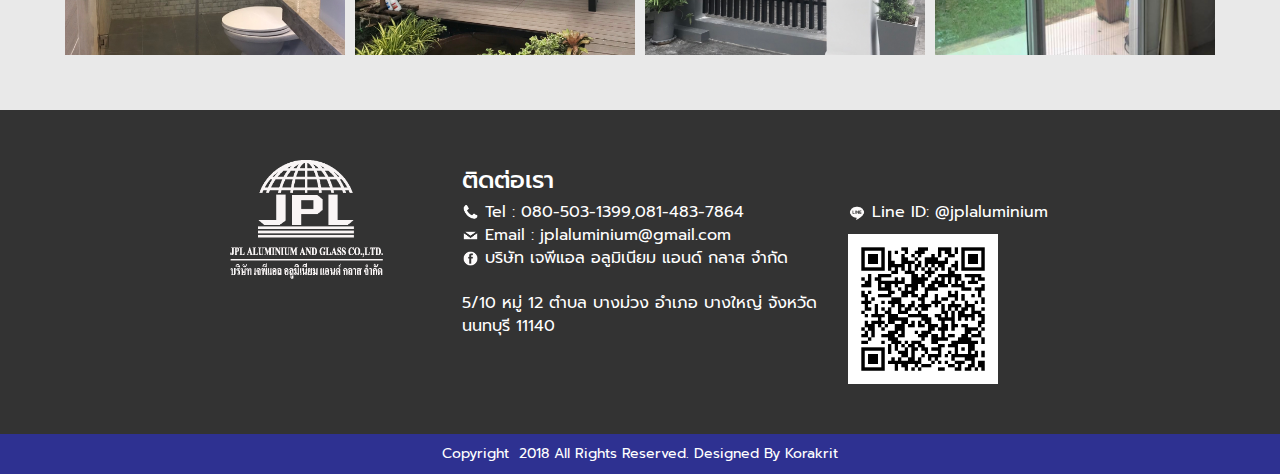
==== commit ec3a45ea: "change mobile" ====
--- a/index.html
+++ b/index.html
@@ -22,32 +22,20 @@
 <link rel="stylesheet" type="text/css" href="css/product.css?v=101">
 
 <link href="https://fonts.googleapis.com/css?family=Prompt" rel="stylesheet">
+<script type="text/javascript" async="" src="https://www.google-analytics.com/analytics.js"></script>
 <script type="text/javascript" src="js/jquery-1.11.3.min.js?v=101"></script>
 <title>รับออกแบบติดตั้งกระจกอลูมิเนียม ติดต่อสอบถาม ปรึกษา ประเมินราคา ดูหน้างานไม่มีค่าใช้จ่าย !!! กรุงเทพฯและปริมณฑล  เจพีแอล อลูมิเนียม แอนด์ กลาส</title>
-
 </head>
 
 <body>
 <!-- Header -->
 <div class="navbar-wrapper">
   <div class="bgblue">
-    <div class="container">
-      <div class="row m0">
-        <div class="col-xs-12 col-sm-8 p5 white font14">TEL: 080-503-1399,081-483-7864 | Line ID: @jplaluminium</div>
-        <div class="col-xs-12 col-sm-4 text-right hidden-xs">
-          <a href="https://www.facebook.com/jplaluminium/" target="_blank"><img src="images/faceicon1.png" width="30"></a>
-          <a href="https://line.me/R/ti/p/%40jplaluminium" target="_blank"><img src="images/lineicon1.png" width="30"></a>
-          <img src="images/google.png" width="30">
-        </div>
-      </div>
-    </div>
-  </div>
-
-  <nav class="navbar navbar-default">
+    <nav class="navbar navbar-default">
       <div class="container" style="padding:0 15px;">
         <!-- Brand and toggle get grouped for better mobile display -->
         <div class="navbar-header">
-            <button type="button" class="navbar-toggle collapsed" data-toggle="collapse" data-target="#bs-example-navbar-collapse-1" aria-expanded="false">
+          <button type="button" class="navbar-toggle collapsed" data-toggle="collapse" data-target="#bs-example-navbar-collapse-1" aria-expanded="false">
               <span class="sr-only">Toggle navigation</span>
               <span class="icon-bar"></span>
               <span class="icon-bar"></span>
@@ -65,10 +53,25 @@
               <li><a href="review.php">รีวิวลูกค้า</a></li>
               <li><a href="contact.php">ติดต่อเรา</a></li>
             </ul>
-        </div><!-- /.container -->
-      </div>
-  </nav>
+        </div>
+        <!-- /.container -->
+      </div>
+    </nav>  
+    <div class="container">
+      <div class="row m0">
+        <div class="col-xs-12 col-sm-8 p5 white font14">TEL: 080-503-1399,081-483-7864 | Line ID: @jplaluminium</div>
+        <div class="col-xs-12 col-sm-4 text-right hidden-xs">
+          <a href="https://www.facebook.com/jplaluminium/" target="_blank"><img src="images/faceicon1.png" width="30"></a>
+          <a href="https://line.me/R/ti/p/%40jplaluminium" target="_blank"><img src="images/lineicon1.png" width="30"></a>
+          <img src="images/google.png" width="30">
+        </div>
+      </div>
+    </div>
+  </div>
+
+  
  </div>
+
 <!-- Body -->
 <div id="carousel-example-generic" class="carousel slide" data-ride="carousel">
   <!-- Indicators -->
@@ -109,8 +112,10 @@
 	<div class="container">
 		<div class="row">
 			<div class="col-xs-12 col-sm-10 col-md-8 col-lg-6 font16" data-aos="fade-right">
-        <br><p><span class="blue">บริษัท เจพีแอล อลูมิเนียม แอนด์ กลาส จำกัด </span> ให้บริการติดตั้งกระจกอลูมิเนียม หน้าต่าง/ประตู บานเลื่อน บานสวิง บานกระทุ้ง กั้นห้องกระจกทุกรูปแบบ กระจกเทมเปอร์กั้นห้องน้ำ กระจกเงาติดผนัง มุ้งลวด  ตู้กระจก (เสื้อผ้า,รองเท้า) กระจกชั้นวางของ รวมไปถึงงานฝ้า ฉาบเรียบ ทีบาร์ กั้นห้องผนังเบา ให้แก่บ้านพักอาศัย อาคารสำนักงาน คอนโด หมู่บ้าน โรงเรียน สถานที่ราชการ เป็นต้น <br>
-<br>ดำเนินงานติดตั้งโดยช่างผู้เชี่ยวชาญ และชำนาญในเรื่องงานกระจกอลูมิเนียมเป็นอย่างดี การันตีจากประสบการณ์งานมากกว่า40 ปี รวมไปถึงการเลือกใช้วัสดุอุปกรณ์ที่มีคุณภาพได้มาตรฐาน มีความแข็งแรงทนทานต่ออายุการใช้งาน ทางเราใส่ใจกับการบริการตั้งแต่เริ่มต้นคุยแบบ ปรึกษางาน ไปจนถึงเสร็จสิ้นงาน และบริการหลังการขายเป็นอย่างดี ทำให้เราได้รับความไว้วางใจจากลูกค้ามากมาย <br>
+        <br><p><span class="blue">บริษัท เจพีแอล อลูมิเนียม แอนด์ กลาส จำกัด </span> ให้บริการติดตั้งกระจกอลูมิเนียม หน้าต่าง/ประตู บานเลื่อน บานสวิง บานกระทุ้ง กั้นห้องกระจกทุกรูปแบบ กระจกเทมเปอร์กั้นห้องน้ำ 
+          กระจกเงาติดผนัง มุ้งลวด  ตู้กระจก (เสื้อผ้า,รองเท้า) กระจกชั้นวางของ รวมไปถึงงานฝ้า ฉาบเรียบ ทีบาร์ กั้นห้องผนังเบา ให้แก่บ้านพักอาศัย อาคารสำนักงาน คอนโด หมู่บ้าน โรงเรียน สถานที่ราชการ เป็นต้น <br>
+<br>ดำเนินงานติดตั้งโดยช่างผู้เชี่ยวชาญ และชำนาญในเรื่องงานกระจกอลูมิเนียมเป็นอย่างดี การันตีจากประสบการณ์งานมากกว่า40 ปี รวมไปถึงการเลือกใช้วัสดุอุปกรณ์ที่มีคุณภาพได้มาตรฐาน มีความแข็งแรงทนทานต่ออายุการใช้งาน 
+ทางเราใส่ใจกับการบริการตั้งแต่เริ่มต้นคุยแบบ ปรึกษางาน ไปจนถึงเสร็จสิ้นงาน และบริการหลังการขายเป็นอย่างดี ทำให้เราได้รับความไว้วางใจจากลูกค้ามากมาย <br>
 <br>ทางเรารับปรึกษา ประเมินราคาเบื้องต้นฟรี! ไม่คิดค่าใช้จ่ายเพิ่มเติม โดยลูกค้าสามารถส่งแบบ ขนาด รายละเอียดต่างๆมาที่ Line : @jplaluminium ทางเรายินดีให้บริการค่ะ ^^<br>
         
 		<div class="borderbox"></div>
@@ -294,9 +299,18 @@
 </script>
 <script src="js/aos.js"></script>
 <script>
+$('.lightbox').each(function() { // the containers for all your galleries
+    $(this).magnificPopup({
+        delegate: 'a', // the selector for gallery item
+        type: 'image',
+        gallery: {enabled:true}
+    });
+});
+</script>
+<script>
     AOS.init({
         easing: 'ease-in-out-sine' });
 </script>
-
+</body>
 <!--</body>-->
 </html>